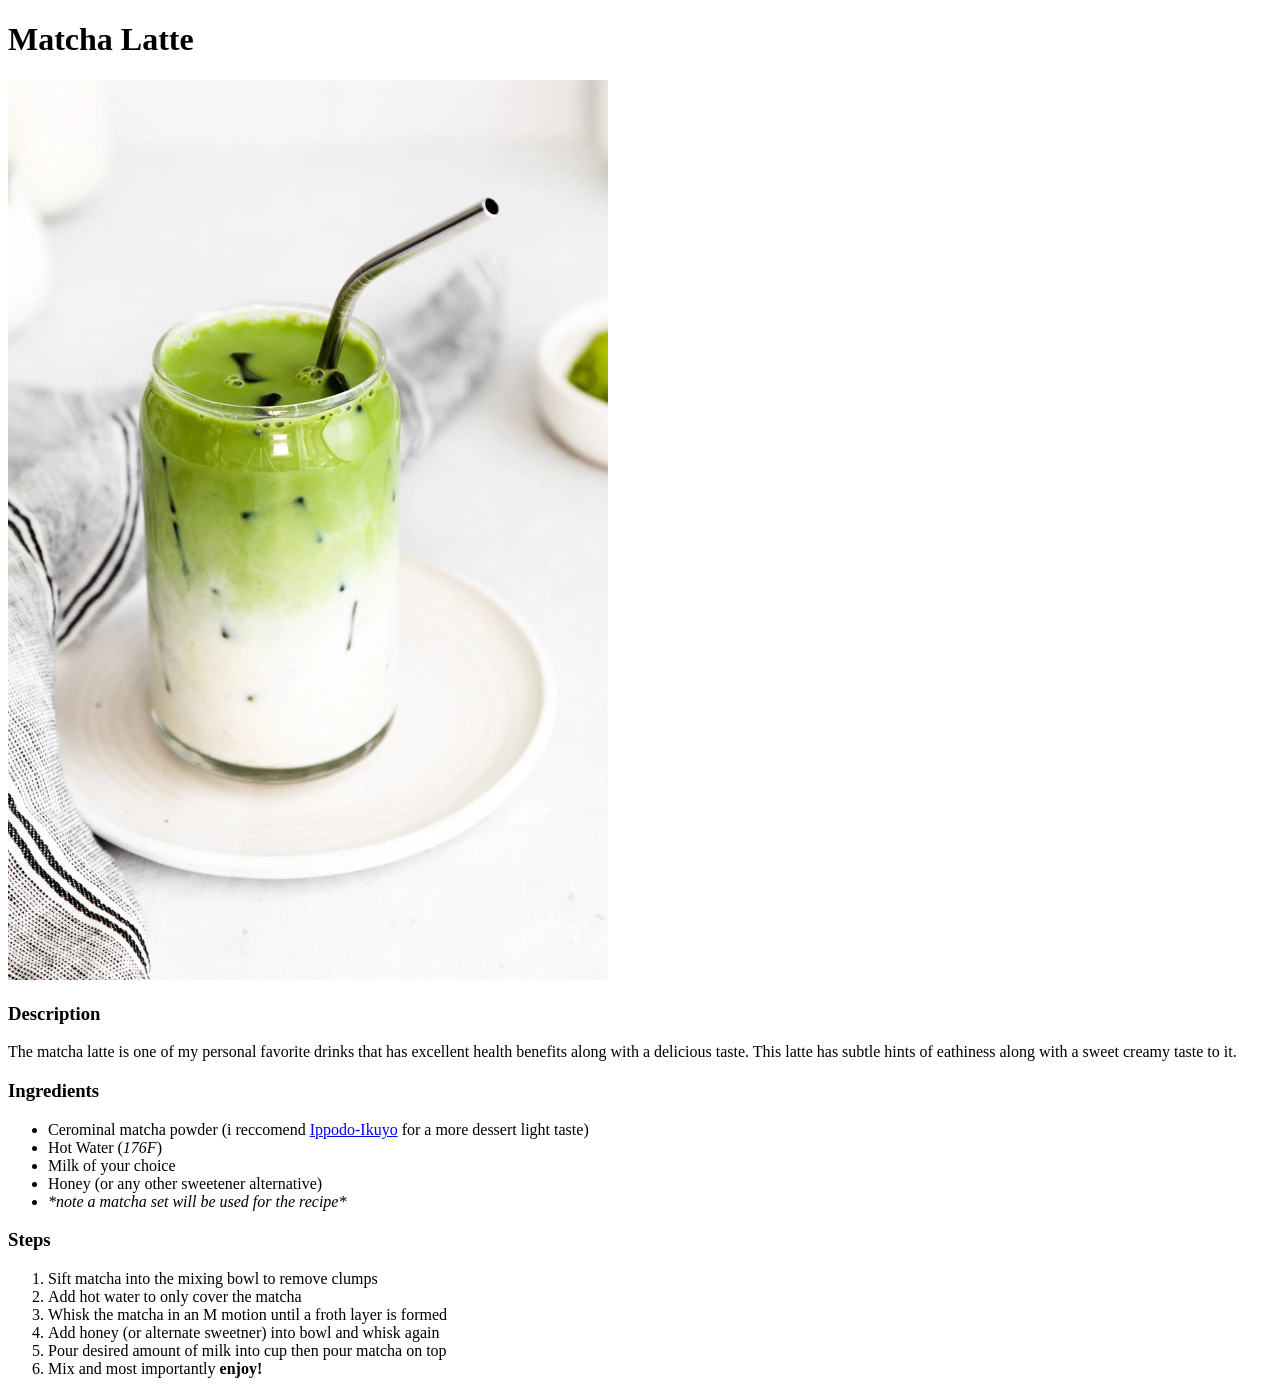
==== recipes/matcha.html @ 1451ca4e "Initial recipe and image directory We will store all images used for the recipes in the recipe folde" ====
<!DOCTYPE html>
<html lang = "en">
    <head>
     <meta charset = "UTF-8">
     <title>Odin Matcha Latte</title>
    </head>
    <body>
    <h1>Matcha Latte</h1>

    <img src="../images/iced-matcha-latte-hero.webp" alt="matcha latte image"
    height="900" width="600">

    <h3>Description</h3>
    <p>
        The matcha latte is one of my personal favorite drinks that has excellent health
        benefits along with a delicious taste. This latte has subtle hints of eathiness along
        with a sweet creamy taste to it.
    </p>

    <h3>Ingredients</h3>
    <ul>
        <li>Cerominal matcha powder (i reccomend <a href="https://a.co/d/fkfp9kP"
        target="_blank" rel="noopener noreferrer">
        Ippodo-Ikuyo</a> for a more dessert light taste) </li>
        <li>Hot Water (<i>176F</i>)</li>
        <li>Milk of your choice</li>
        <li>Honey (or any other sweetener alternative)</li>
        <li><i>*note a matcha set will be used for the recipe*</i></li>
    </ul>

    <h3>Steps</h3>
    <ol>
        <li>Sift matcha into the mixing bowl to remove clumps</li>
        <li>Add hot water to only cover the matcha</li>
        <li>Whisk the matcha in an M motion until a froth layer is formed</li>
        <li>Add honey (or alternate sweetner) into bowl and whisk again</li>
        <li>Pour desired amount of milk into cup then pour matcha on top</li>
        <li>Mix and most importantly <b>enjoy!</b></li>
    </ol>
</body>
</html>
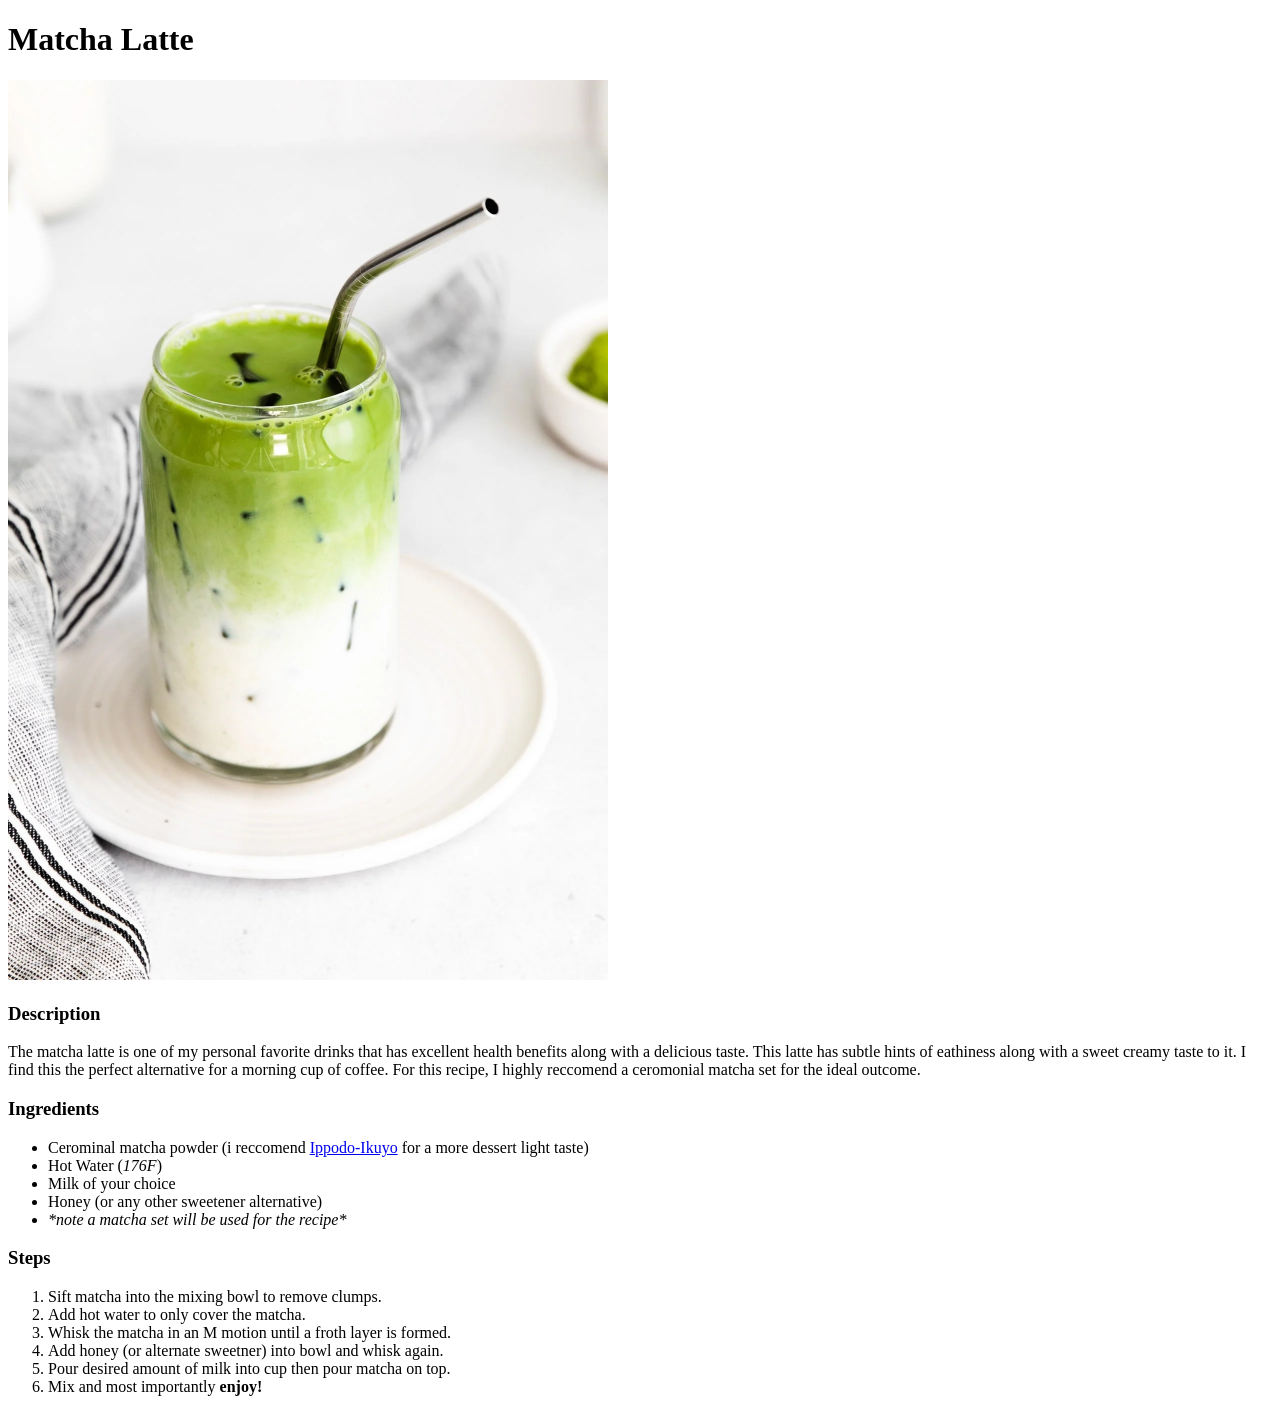
==== commit 0a0bc3af: "Two new recipes and updated matcha recipe. Fixed punctuation for matcha recipe. Added two new recipe" ====
--- a/recipes/matcha.html
+++ b/recipes/matcha.html
@@ -14,7 +14,9 @@
     <p>
         The matcha latte is one of my personal favorite drinks that has excellent health
         benefits along with a delicious taste. This latte has subtle hints of eathiness along
-        with a sweet creamy taste to it.
+        with a sweet creamy taste to it. I find this the perfect alternative for a morning
+        cup of coffee. For this recipe, I highly reccomend a ceromonial matcha set for the 
+        ideal outcome.
     </p>
 
     <h3>Ingredients</h3>
@@ -30,11 +32,11 @@
 
     <h3>Steps</h3>
     <ol>
-        <li>Sift matcha into the mixing bowl to remove clumps</li>
-        <li>Add hot water to only cover the matcha</li>
-        <li>Whisk the matcha in an M motion until a froth layer is formed</li>
-        <li>Add honey (or alternate sweetner) into bowl and whisk again</li>
-        <li>Pour desired amount of milk into cup then pour matcha on top</li>
+        <li>Sift matcha into the mixing bowl to remove clumps.</li>
+        <li>Add hot water to only cover the matcha.</li>
+        <li>Whisk the matcha in an M motion until a froth layer is formed.</li>
+        <li>Add honey (or alternate sweetner) into bowl and whisk again.</li>
+        <li>Pour desired amount of milk into cup then pour matcha on top.</li>
         <li>Mix and most importantly <b>enjoy!</b></li>
     </ol>
 </body>
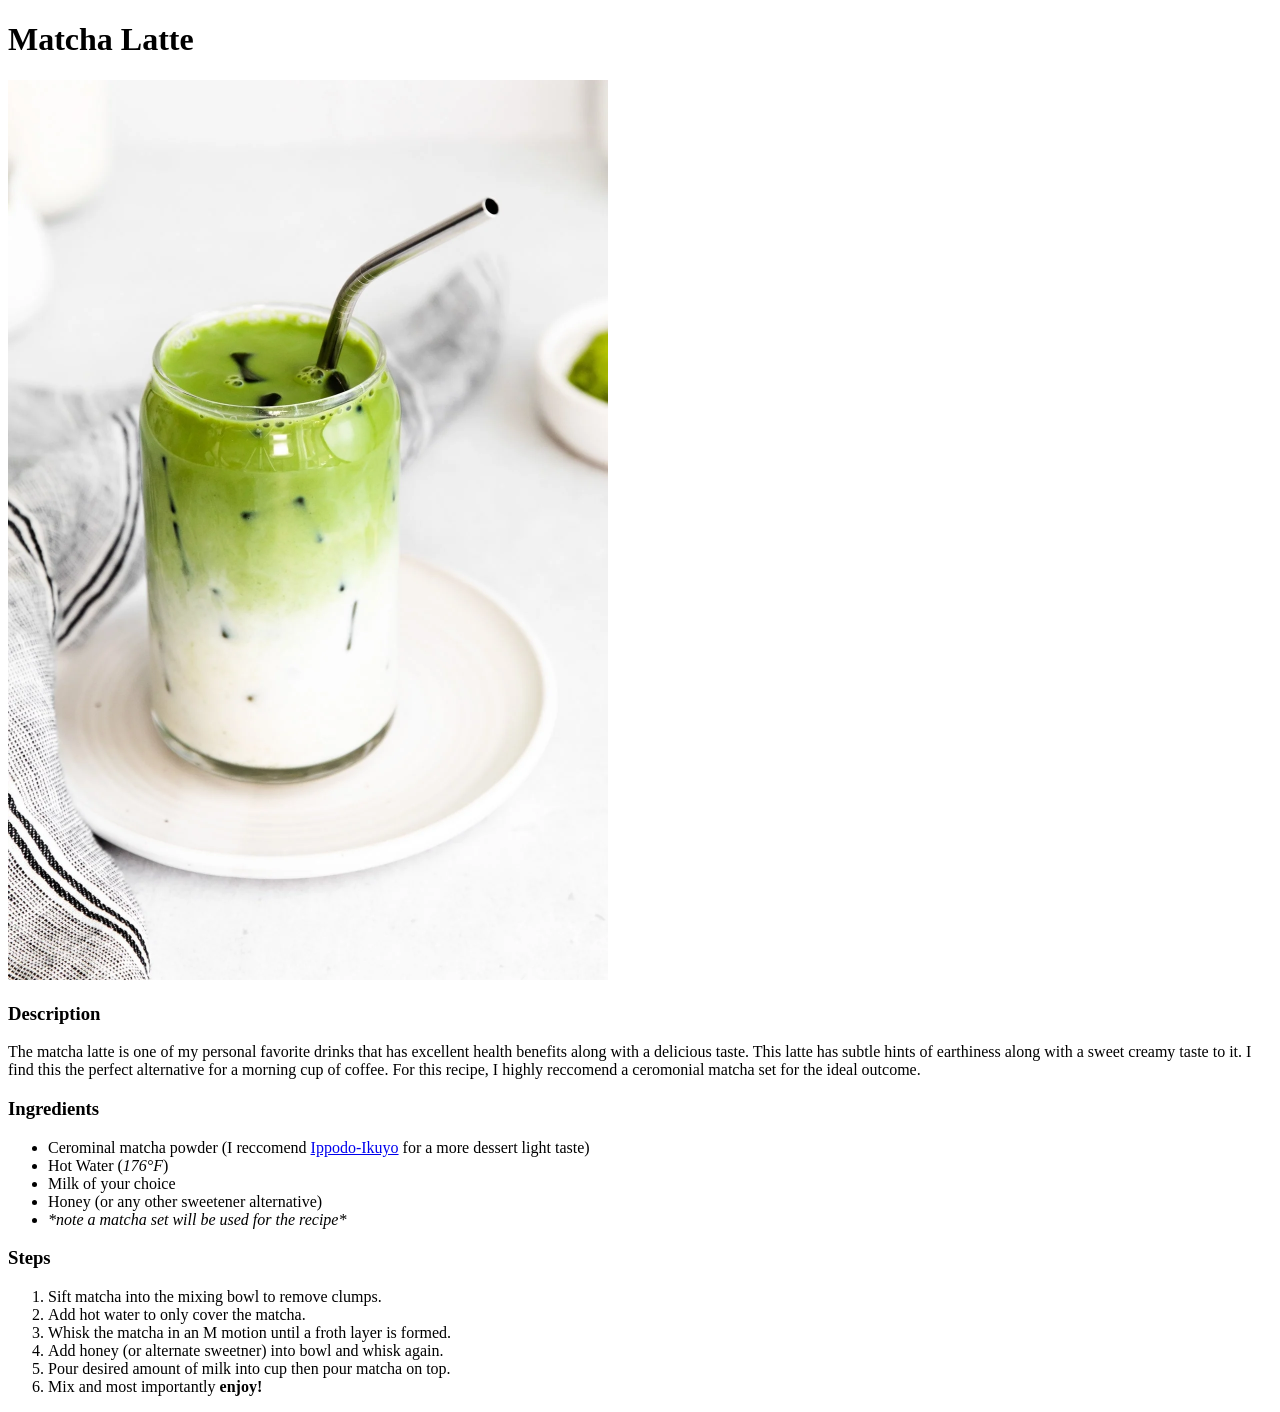
==== commit ce9ff316: "Complete website project that could be modified This is my project completed of my first html websit" ====
--- a/recipes/matcha.html
+++ b/recipes/matcha.html
@@ -13,7 +13,7 @@
     <h3>Description</h3>
     <p>
         The matcha latte is one of my personal favorite drinks that has excellent health
-        benefits along with a delicious taste. This latte has subtle hints of eathiness along
+        benefits along with a delicious taste. This latte has subtle hints of earthiness along
         with a sweet creamy taste to it. I find this the perfect alternative for a morning
         cup of coffee. For this recipe, I highly reccomend a ceromonial matcha set for the 
         ideal outcome.
@@ -21,10 +21,10 @@
 
     <h3>Ingredients</h3>
     <ul>
-        <li>Cerominal matcha powder (i reccomend <a href="https://a.co/d/fkfp9kP"
+        <li>Cerominal matcha powder (I reccomend <a href="https://a.co/d/fkfp9kP"
         target="_blank" rel="noopener noreferrer">
         Ippodo-Ikuyo</a> for a more dessert light taste) </li>
-        <li>Hot Water (<i>176F</i>)</li>
+        <li>Hot Water (<i>176°F</i>)</li>
         <li>Milk of your choice</li>
         <li>Honey (or any other sweetener alternative)</li>
         <li><i>*note a matcha set will be used for the recipe*</i></li>
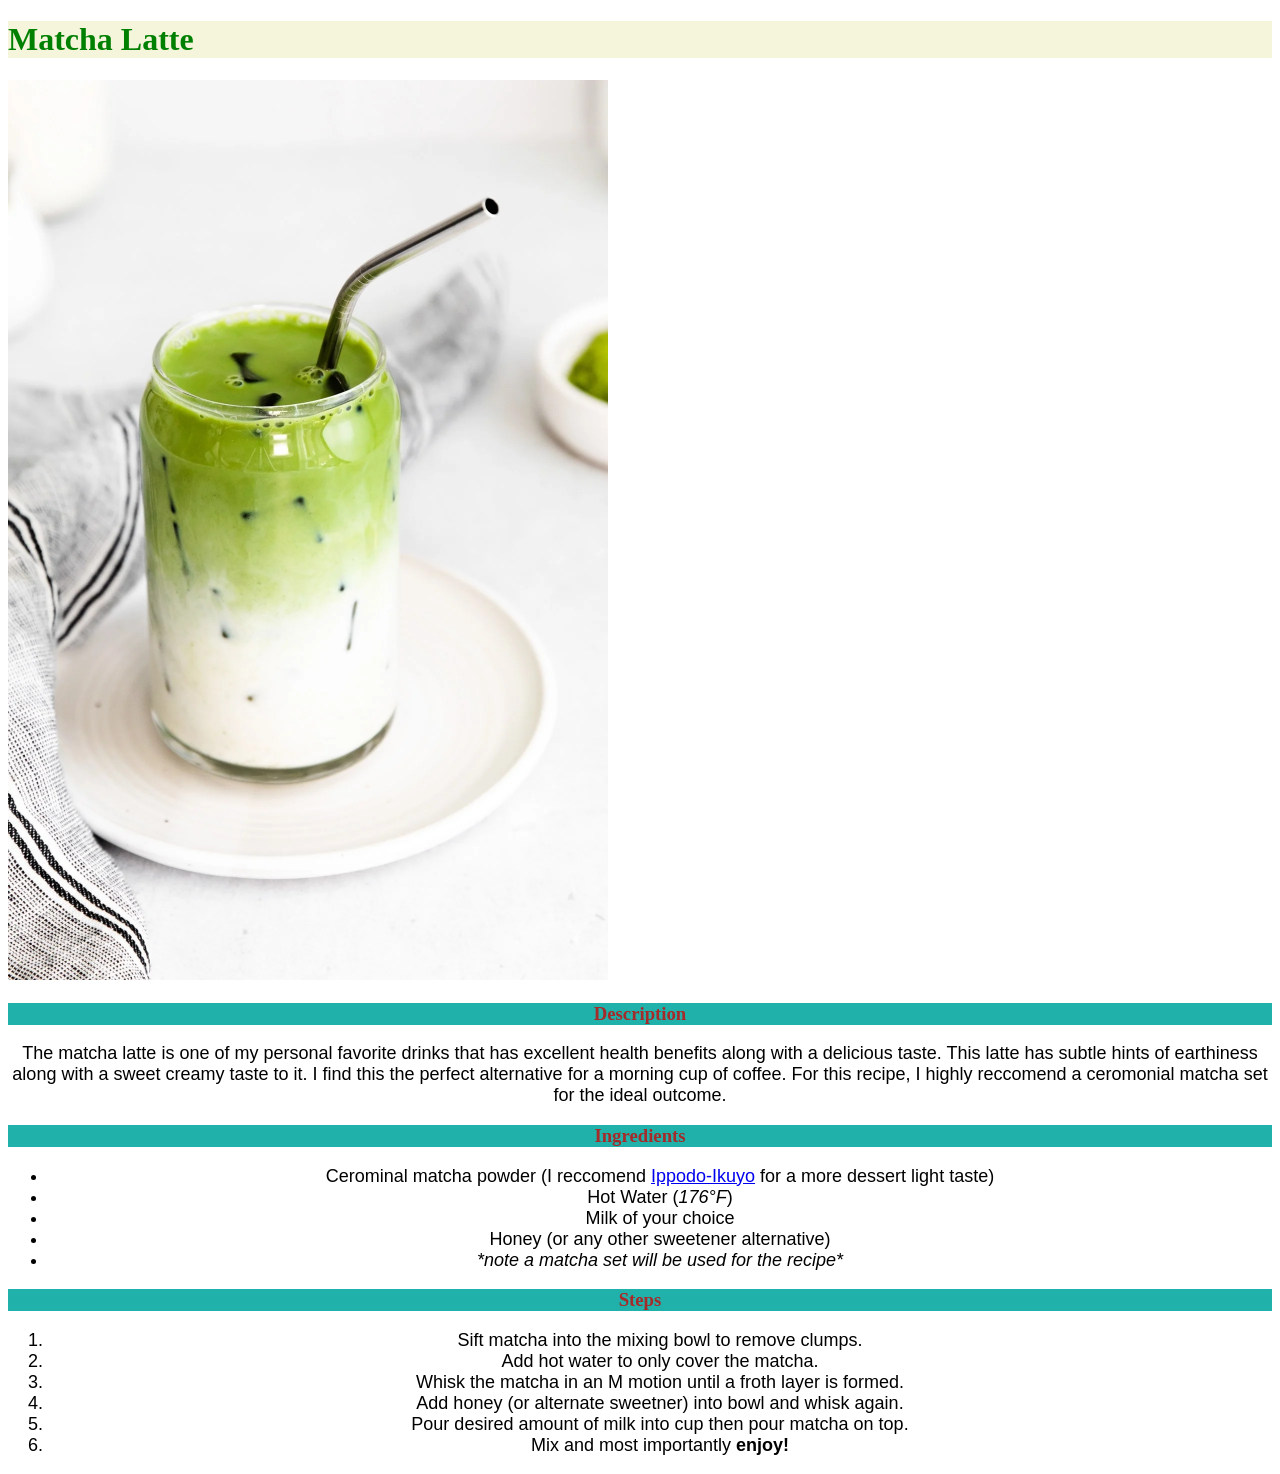
==== commit bd2ae481: "css practice with prior recipes assignment. Updated home and matcha page." ====
--- a/recipes/matcha.html
+++ b/recipes/matcha.html
@@ -3,15 +3,16 @@
     <head>
      <meta charset = "UTF-8">
      <title>Odin Matcha Latte</title>
+     <link rel="stylesheet" href="matchaStyle.css">
     </head>
     <body>
-    <h1>Matcha Latte</h1>
+    <h1 id="matchaTitle">Matcha Latte</h1>
 
     <img src="../images/iced-matcha-latte-hero.webp" alt="matcha latte image"
     height="900" width="600">
 
-    <h3>Description</h3>
-    <p>
+    <h3 class="head">Description</h3>
+    <p class="content">
         The matcha latte is one of my personal favorite drinks that has excellent health
         benefits along with a delicious taste. This latte has subtle hints of earthiness along
         with a sweet creamy taste to it. I find this the perfect alternative for a morning
@@ -19,8 +20,8 @@
         ideal outcome.
     </p>
 
-    <h3>Ingredients</h3>
-    <ul>
+    <h3 class="head">Ingredients</h3>
+    <ul class="content">
         <li>Cerominal matcha powder (I reccomend <a href="https://a.co/d/fkfp9kP"
         target="_blank" rel="noopener noreferrer">
         Ippodo-Ikuyo</a> for a more dessert light taste) </li>
@@ -30,8 +31,8 @@
         <li><i>*note a matcha set will be used for the recipe*</i></li>
     </ul>
 
-    <h3>Steps</h3>
-    <ol>
+    <h3 class="head">Steps</h3>
+    <ol class="content">
         <li>Sift matcha into the mixing bowl to remove clumps.</li>
         <li>Add hot water to only cover the matcha.</li>
         <li>Whisk the matcha in an M motion until a froth layer is formed.</li>
--- a/recipes/matchaStyle.css
+++ b/recipes/matchaStyle.css
@@ -0,0 +1,16 @@
+
+#matchaTitle {
+    color: green;
+    background-color: beige;
+}
+.head {
+    color: brown;
+    background-color: lightseagreen;
+    text-align: center;
+    font-weight: 800;
+}
+.content {
+    font-family:'Lucida Sans', 'Lucida Sans Regular', 'Lucida Grande', 'Lucida Sans Unicode', Geneva, Verdana, sans-serif;
+    text-align: center;   
+    font-size: 18px;
+}
